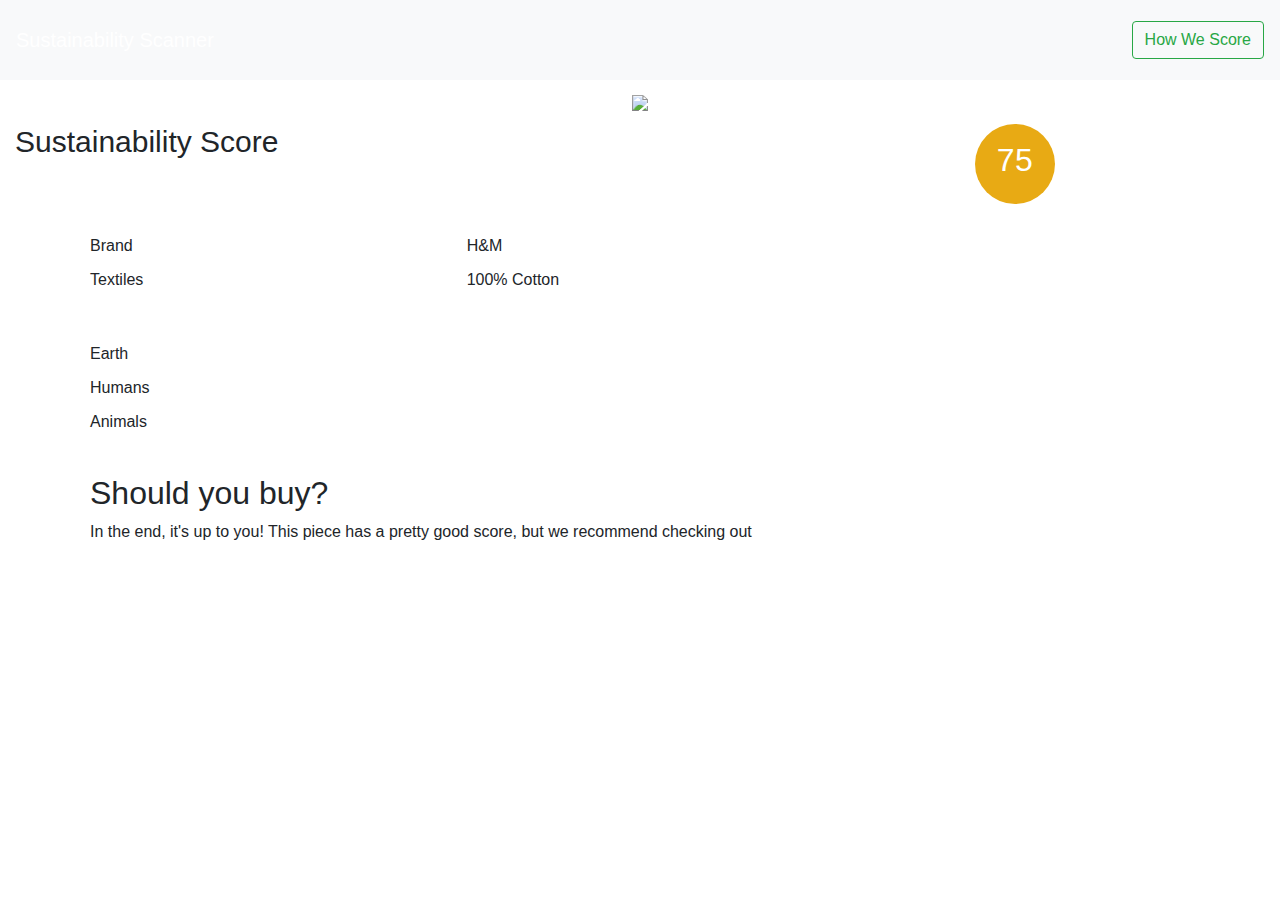
==== cotton/shirt.html @ 3dfd03b5 "updated polyester/t-shirt page" ====
<!DOCTYPE html>
<html>

<head>
    <title>Sustainability Scanner | Cotton Shirt - H&M</title>
    <meta name="viewport" content="width=device-width, initial-scale=1">
    <link rel="stylesheet" type="text/css" href="../css/bootstrap.css">
    <link rel="stylesheet" type="text/css" href="../css/bootstrap-grid.css">
    <link rel="stylesheet" type="text/css" href="../css/styles.css">
    <script src="https://ajax.googleapis.com/ajax/libs/jquery/3.3.1/jquery.min.js"></script>
</head>

<body>
    <!-- Navigator at the top -->
    <nav class="navbar navbar-light bg-light">
        <a class="navbar-brand">Sustainability Scanner</a>
        <form class="form-inline">
            <a class="btn btn-outline-success" href="../index.html">How We Score</a>
        </form>
    </nav>
    <div class="container-fluid">
        <div class="row">
            <div class="col img_center spacing">
                <img class="image" src="https://www.patagonia.com/dis/dw/image/v2/ABBM_PRD/on/demandware.static/-/Sites-patagonia-master/default/dw22e58ef2/images/hi-res/53837_PASB.jpg?sw=750&sh=750&sm=fit&sfrm=png">
            </div>
        </div>
        <div class="row">
            <br>
            <div class="col-9 center">
                <h1>Sustainability Score</h1>
            </div>
            <div class="col-2 center">
                <div class="score">
                    <h2>75</h2>
                </div>
            </div>
        </div>
        <div class="underscore"></div>
        <div class="container">
            <div class="row">
                <div class="col-4 center spacing">
                    Brand
                </div>
                <div class="col-8 center">
                    <!-- Brand here -->
                    H&M
                </div>
            </div>
            <div class="row">
                <div class="col-4 center">
                    Textiles
                </div>
                <div class="col-8 center">
                    <!-- Textiles here -->
                    100% Cotton
                </div>
            </div>
        </div>
        <div class="underscore"></div>
        <div class="container">
            <div class="row">
                <div class="col-4 center spacing">
                    Earth
                </div>
                <div class="col-8 center">
                </div>
            </div>
            <div class="row">
                <div class="col-4 center spacing">
                    Humans
                </div>
                <div class="col-8 center">
                </div>
            </div>
            <div class="row">
                <div class="col-4 center">
                    Animals
                </div>
                <div class="col-8 center">
                </div>
            </div>
        </div>
        <div class="underscore"></div>
        <div class="container center">
            <h2 class="spacing">Should you buy?</h2>
            <p>In the end, it's up to you! This piece has a pretty good score, but we recommend checking out</p>
        </div>
    </div>
</body>

</html>
---- css/styles.css ----
@-ms-viewport {
    width: device-width;
}

* {
    font-family: "Helvetica", Arial, sans-serif;
}

html,
body {
    display: flex;
    flex-direction: column;
    width: 100%;
    overflow: auto;
}

h1 {
    font-size: 30px;

}

h3 {
    margin: 0;
}

a {
    color: #fbfbfb;
}

.container-fluid {
    padding-top: 80px;
}

.navbar {
    height: 80px;
    background-color: #8DB1AB;
    color: #fff;
    position: fixed;
    z-index: 999;
    width: 100%;
}

.navbar-logo {
    font-size: 14px;
    text-transform: uppercase;
    font-weight: bold;
    letter-spacing: 1px;
}

.nav-item {
    font-size: 16px;
    font-weight: bold;
}

.container {
    padding: 20px;
}

.row {
    padding: 10px 0 0;
}

.row.column {
    flex-direction: column;
}

.row-item {
    display: flex;
    margin: 10px 0;
}

.row.top {
    justify-content: space-between;
}

.sus-score {
    width: 60%;
}

.image-display {
    margin: 20px auto;
}

.image {
    width: 100%;
}

.img_center {
    margin: auto;
    text-align: center;
    width: 50%;
}

.img_full_screen {
    top: 0;
    width: 100%;
}

.jumbotron {
    margin-bottom: 0;
}

.score {
    border-radius: 50%;
    background-color: #E8AA14;
    display: flex;
    flex-direction: column;
    height: 80px;
    width: 80px;
    vertical-align: middle;
    line-height: normal;
    text-align: center;
    justify-content: center;
    color: #fff;
    letter-spacing: .5px;
}

.score-text {
    font-size: 30px;
    font-weight: bold;
    display: flex;
    align-self: center;
    position: relative;
    line-height: normal;
    margin: 0 auto;
}

.score-denom {
    font-size: 16px;
    font-weight: bold;

}

.textile-badge {
    font-size: 20px;
}

.progress-bar {
    background-color: #8DB1AB;
}

.badge-primary {
	background-color: #9B6A6C;
}
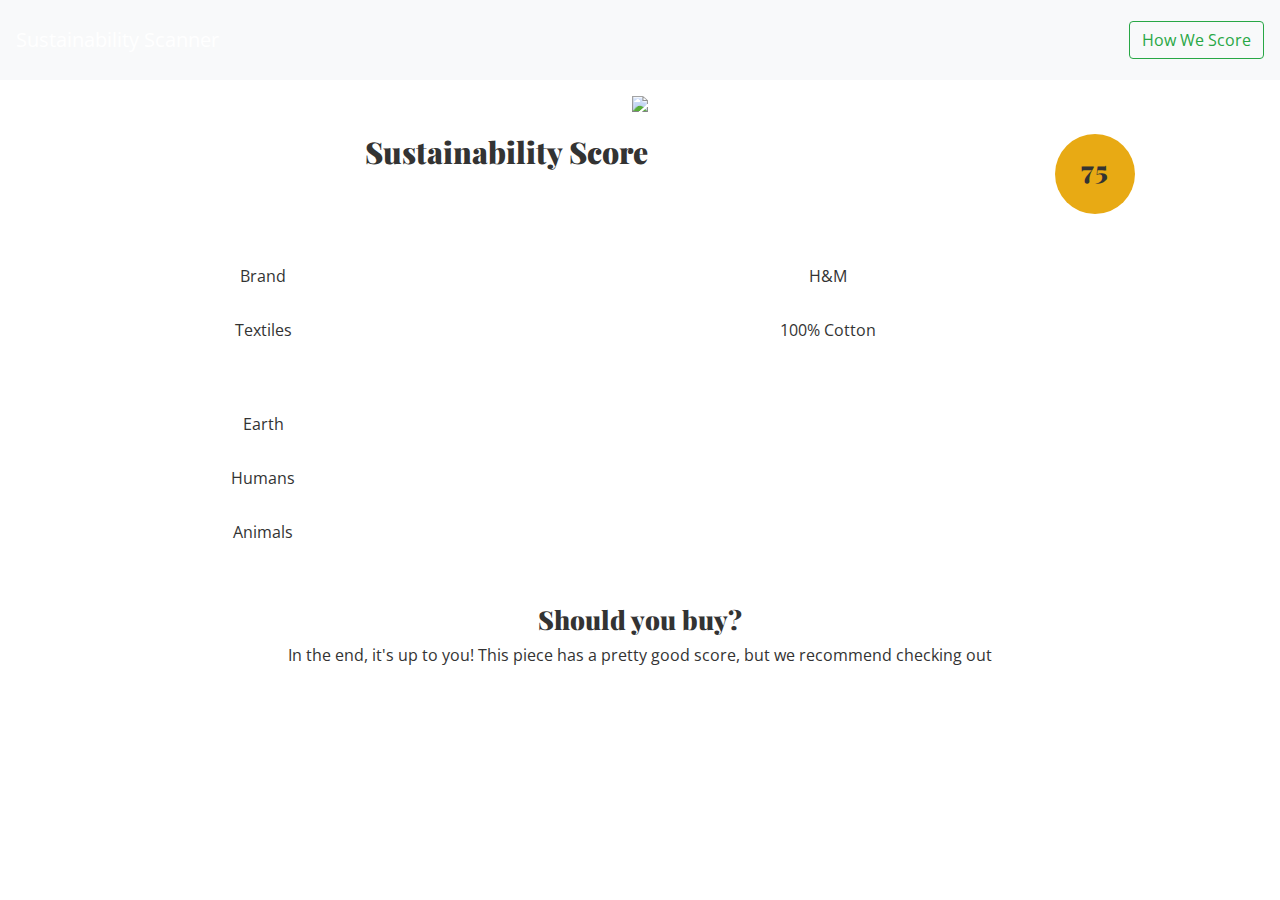
==== commit 48de3784: "new how we score page" ====
--- a/cotton/shirt.html
+++ b/cotton/shirt.html
@@ -7,6 +7,7 @@
     <link rel="stylesheet" type="text/css" href="../css/bootstrap.css">
     <link rel="stylesheet" type="text/css" href="../css/bootstrap-grid.css">
     <link rel="stylesheet" type="text/css" href="../css/styles.css">
+    <link href="https://fonts.googleapis.com/css?family=Open+Sans:400,700|Playfair+Display:400,900" rel="stylesheet">
     <script src="https://ajax.googleapis.com/ajax/libs/jquery/3.3.1/jquery.min.js"></script>
 </head>
 
--- a/css/styles.css
+++ b/css/styles.css
@@ -3,7 +3,8 @@
 }
 
 * {
-    font-family: "Helvetica", Arial, sans-serif;
+    font-family: 'Open Sans', sans-serif;
+    color: #333;
 }
 
 html,
@@ -14,21 +15,91 @@
     overflow: auto;
 }
 
+h1,
+h2,
+h3,
+h4 {
+    font-family: 'Playfair Display', sans-serif;
+    font-weight: 900;
+    color: #333;
+}
+
 h1 {
     font-size: 30px;
-
+}
+
+h2 {
+    font-size: 26px;
 }
 
 h3 {
+    font-size: 22px;
     margin: 0;
+}
+
+h4 {
+    font-size: 18px;
 }
 
 a {
     color: #fbfbfb;
 }
 
+a:hover {
+	color: #fff;	
+}
+
 .container-fluid {
     padding-top: 80px;
+    padding-bottom: 40px;
+}
+
+.no-padding-top {
+    padding-top: 0;
+}
+
+.container {
+    padding: 20px;
+}
+
+.container.brand,
+.container.top {
+    padding: 0 20px 20px;
+}
+
+.center {
+    text-align: center;
+    align-items: center;
+    margin: 10px auto !important;
+}
+
+.hero {
+    margin-top: 80px !important;
+    margin-bottom: 0 !important;
+    padding: 100px 20px;
+    background-color: #f3f7f5;
+    background-image: url(../img/icewater.png);
+    background-size: 100% auto;
+    background-repeat: no-repeat;
+    background-position: center center;
+}
+
+.hero h1 {
+	color:  #fff;
+	text-shadow: 1px 1px 1px #000;
+}
+
+.image-container {
+    display: flex;
+    flex-direction: column;
+    justify-content: center;
+    width: 100%;
+    height: 300px;
+    overflow: hidden;
+}
+
+.image-container img {
+	width: 100%;
 }
 
 .navbar {
@@ -43,8 +114,9 @@
 .navbar-logo {
     font-size: 14px;
     text-transform: uppercase;
-    font-weight: bold;
+    font-weight: 900;
     letter-spacing: 1px;
+    font-family: 'Open Sans', Arial, sans-serif;
 }
 
 .nav-item {
@@ -52,14 +124,18 @@
     font-weight: bold;
 }
 
-.container {
-    padding: 20px;
+.active {
+    text-decoration: underline;
 }
 
 .row {
     padding: 10px 0 0;
 }
 
+.extra-padding {
+	padding: 20px 0;
+}
+
 .row.column {
     flex-direction: column;
 }
@@ -71,6 +147,7 @@
 
 .row.top {
     justify-content: space-between;
+    align-items: center;
 }
 
 .sus-score {
@@ -111,7 +188,6 @@
     line-height: normal;
     text-align: center;
     justify-content: center;
-    color: #fff;
     letter-spacing: .5px;
 }
 
@@ -123,12 +199,13 @@
     position: relative;
     line-height: normal;
     margin: 0 auto;
+    color: #fff;
 }
 
 .score-denom {
     font-size: 16px;
     font-weight: bold;
-
+    color: #fff;
 }
 
 .textile-badge {
@@ -140,5 +217,26 @@
 }
 
 .badge-primary {
-	background-color: #9B6A6C;
+    background-color: #9B6A6C;
+}
+
+.row-wechat {
+    display: flex;
+    flex-direction: column;
+    margin-top: 20px;
+}
+
+.title-wechat {
+    padding: 10px 0;
+}
+
+.a-wechat {
+    background-color: #2f8819;
+    border-color: transparent;
+    width: auto;
+}
+
+.page-footer {
+    background-color: #f9f9f9;
+    font-size: 14px;
 }